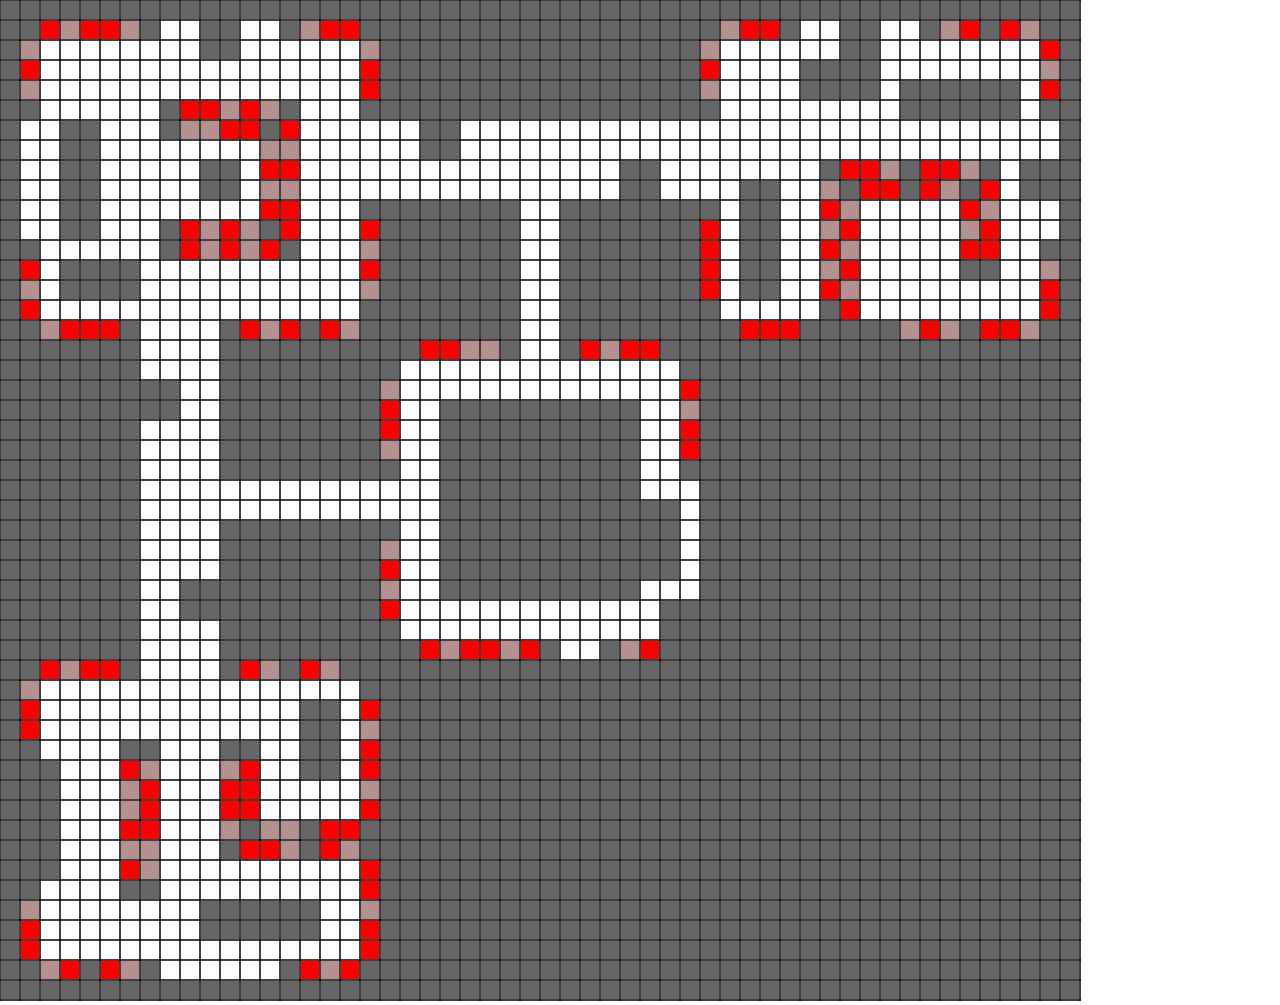
==== map-creator.html @ bea743c3 "Imported project" ====
<!DOCTYPE html>
<html>
<head>
	<meta charset="utf-8" />
	<link rel="stylesheet" type="text/css" href="css/main.css" />
	<script src="http://code.jquery.com/jquery-2.1.4.min.js"></script>
	<script src="js/map-create.js"></script>
</head>

<body>
	<div class="map-create">
	
	</div>
</body>
</html>
---- css/main.css ----
html, body {
	background: white;
	font-family: Verdana, sans-serif;
	margin: 0;
    min-width: 960px;
}

input {
	padding: 3px;
	font-size: 16px;
	box-sizing: border-box;
}

.menu {
	position: fixed;
	bottom: 0;
	right: 0;
	font-size: 24px;
	z-index: 50;
}

select {
	font-size: 16px;
}

option {
}

.wrapper {
	max-width: 920px;
	margin: auto;
}

.section {
	width: 460px;
	height: 420px;
	float: left;
	position: relative;
}

.book {
	cursor: pointer;
	padding: 3px 8px;
	font-size: 14px;
}
.book:hover {
	background: #E2E2E2;
}

.book-names {
    position: relative;
	border: 1px solid #CCC;
}

.book-names > div {
	border-bottom: 1px solid #CCC;
}
.book-names > div:last-of-type {
	border-bottom: none;
}

.book-data {
    margin-top: 10px;
    margin-bottom: 10px;
	width: 100%;
}

.book-data-lbl {
	float: left;
	line-height: 29px;
	padding-right: 12px;
}

.book-data-inp-container {
	overflow: hidden;
	display: block;
}

#book-data-inp {
	width: 100%;
	font-family: Consolas;
}

.found-book {
	background: #00FFD0;
}
.found-book:hover {
	background: #00D8AD;
}

.found-book.collected-book {
	background: #FF973D;
}
.found-book.collected-book:hover {
	background: #DB7F34;
}

.highlight {
	box-shadow: 0 0 40px #FFEE00;
}

.book-section {
    height: auto;
    margin-bottom: 20px;
    z-index: 1;
}

.section-name {
    position: absolute;
    top: 275px;
    left: 290px;
    width: 90px;
    font-size: 24px;
    z-index: 10;
    text-align: center;
    font-weight: bold;
    color: black;
   -webkit-text-fill-color: white;
   -webkit-text-stroke-width: 1px;
   -webkit-text-stroke-color: black;
}
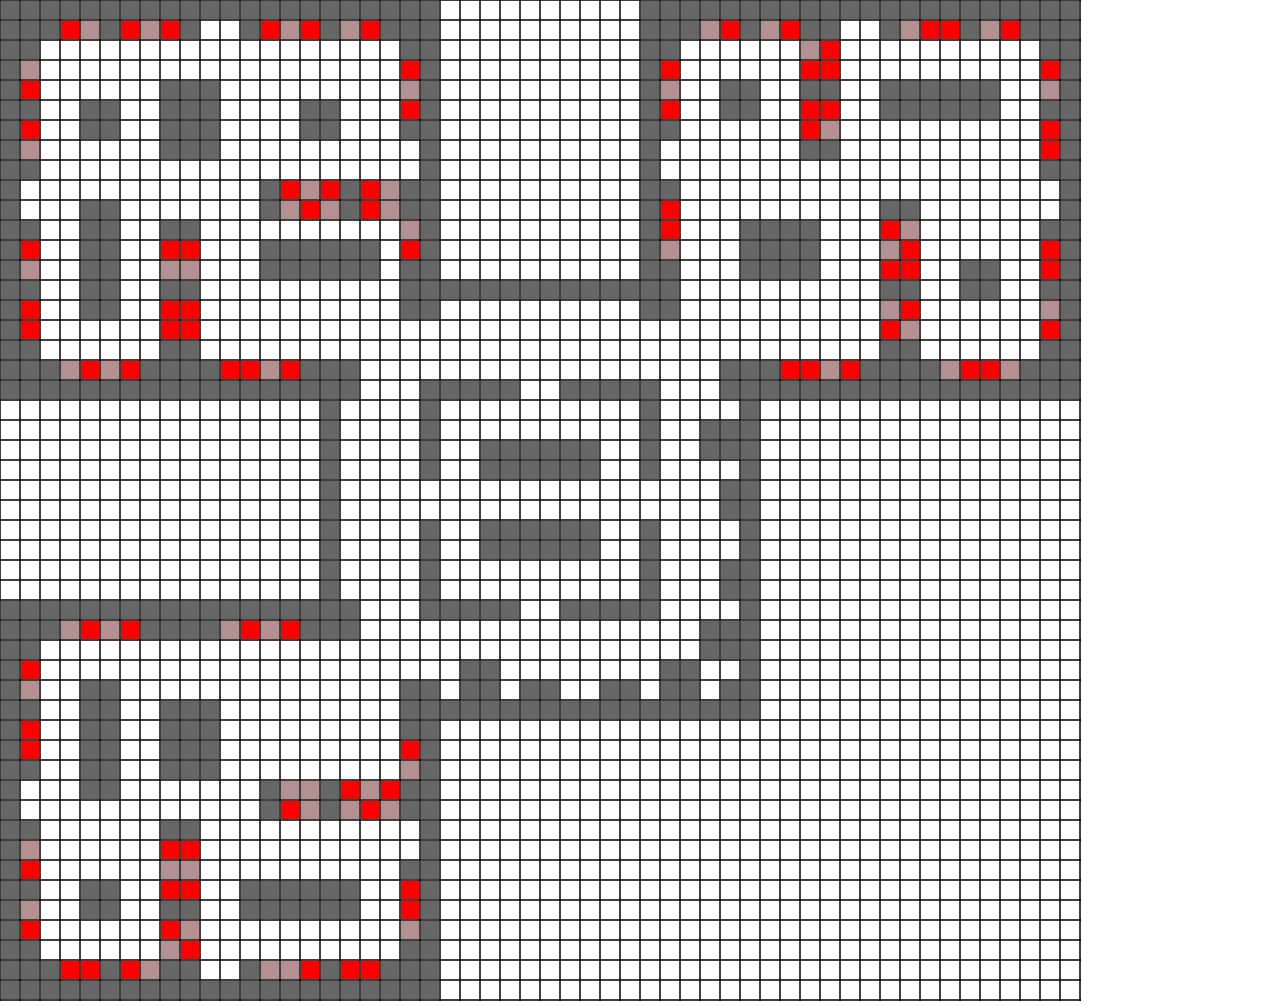
==== commit b9d23863: "Added book numbers, fixed bookcase misplace" ====
--- a/map-creator.html
+++ b/map-creator.html
@@ -3,7 +3,7 @@
 <head>
 	<meta charset="utf-8" />
 	<link rel="stylesheet" type="text/css" href="css/main.css" />
-	<script src="http://code.jquery.com/jquery-2.1.4.min.js"></script>
+	<script src="https://code.jquery.com/jquery-2.1.4.min.js"></script>
 	<script src="js/map-create.js"></script>
 </head>
 
--- a/css/main.css
+++ b/css/main.css
@@ -45,6 +45,20 @@
 }
 .book:hover {
 	background: #E2E2E2;
+}
+
+.book-number {
+    float: left;
+    width: 18px;
+    text-align: center;
+    padding-right: 6px;
+    border-right: 1px solid #E2E2E2;
+    margin-right: 6px;
+}
+
+.book-highlight {
+    outline: 4px solid black;
+    position: relative;
 }
 
 .book-names {
@@ -119,3 +133,12 @@
    -webkit-text-stroke-width: 1px;
    -webkit-text-stroke-color: black;
 }
+
+.automap {
+    z-index: 10;
+    position: absolute;
+    top: 350px;
+    left: 250px;
+    width: 170px;
+    text-align: center;
+}
